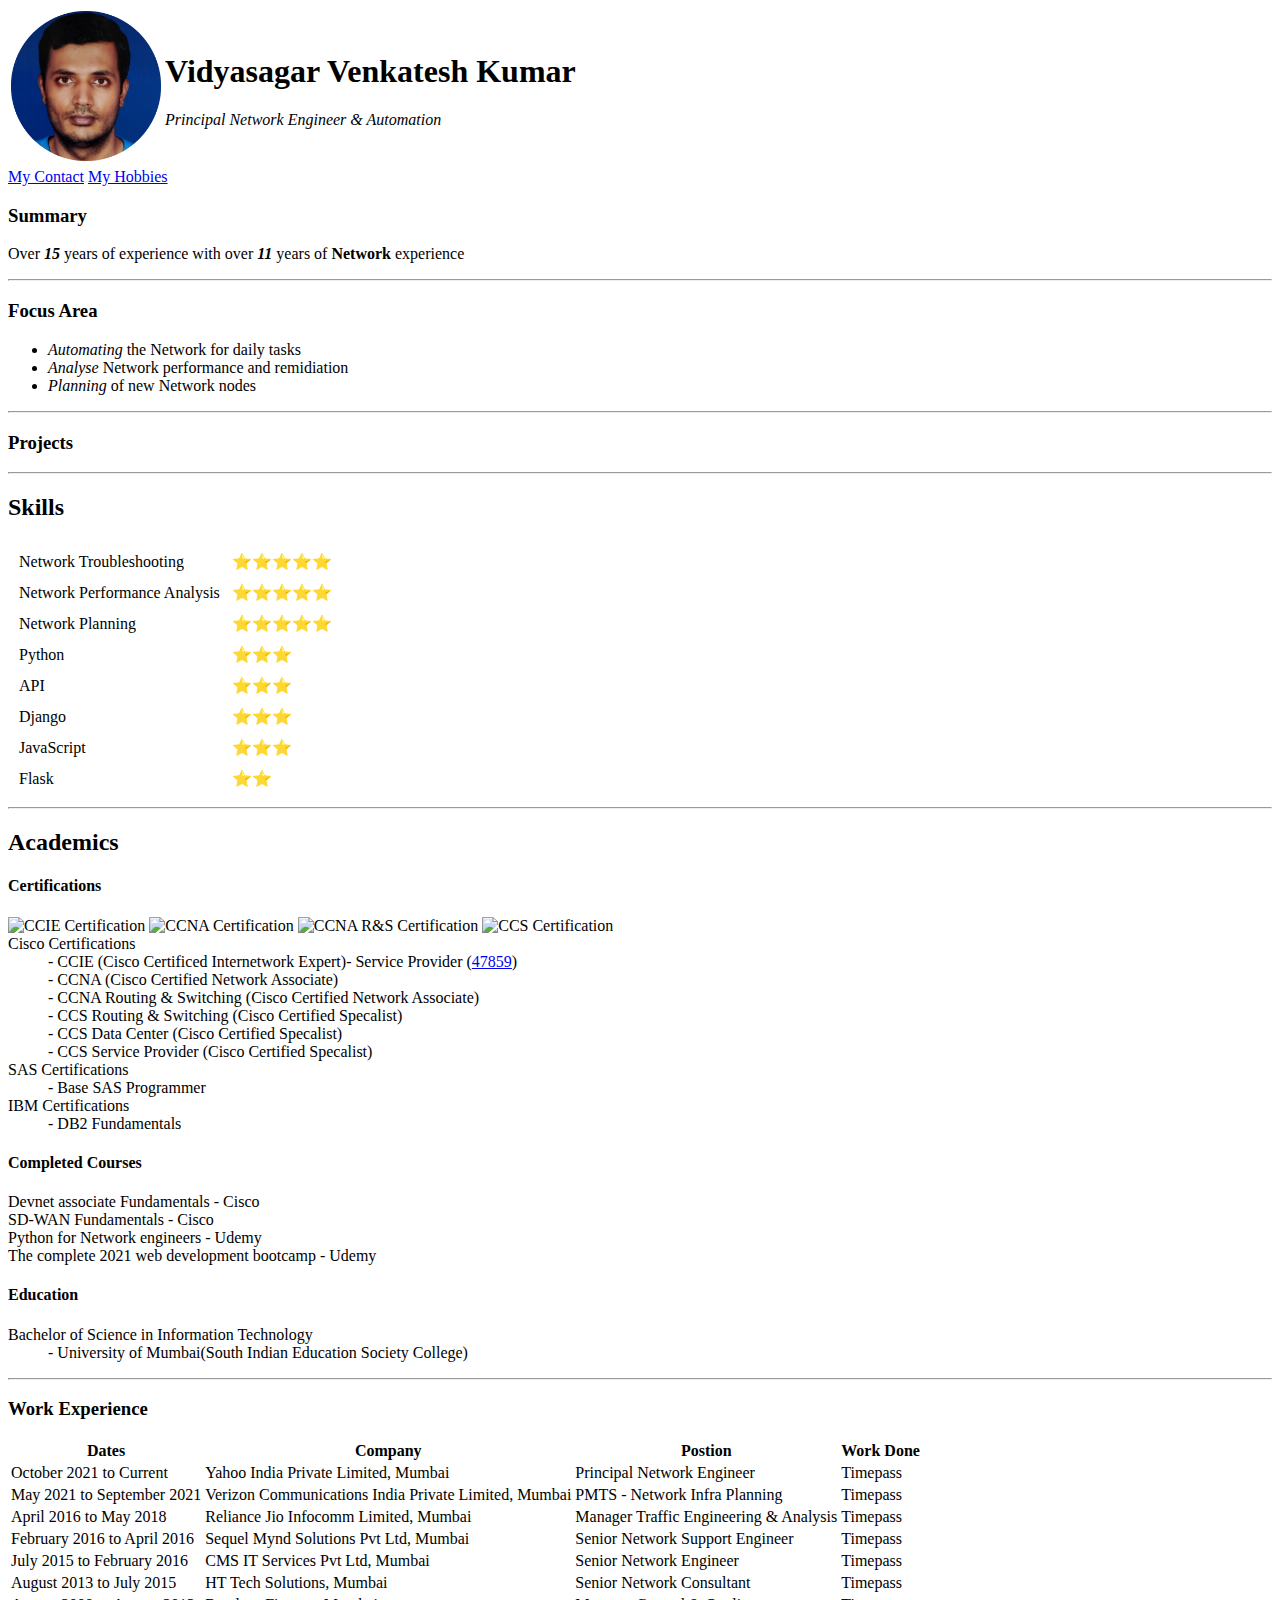
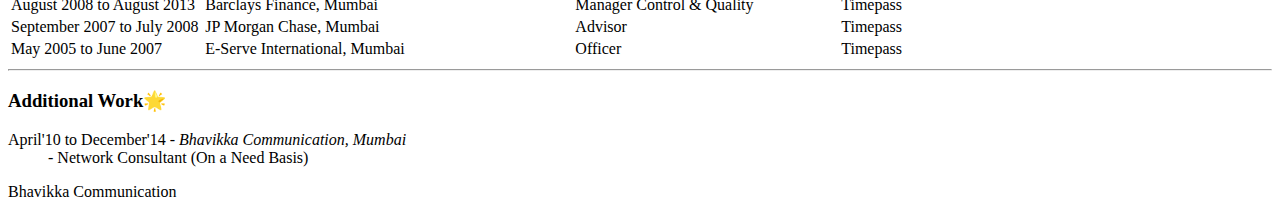
==== cv/index.html @ 96e159bf "u" ====
<!DOCTYPE html>
<html lang="en" dir="ltr">

<head>
  <meta charset="utf-8">
  <title>Programmers Bio Data</title>
</head>

<body>
  <table>
    <tbody>
      <tr>
        <td>
          <img src="/cv/images/Vidyasagar%20Kumar-modified.png" alt="Vidyasagar's Profile Picture" width=150 height=150>
        </td>
        <td>
          <h1>Vidyasagar Venkatesh Kumar</h1>
          <p><em>
              Principal Network Engineer & Automation
            </em>
          </p>
        </td>
      </tr>
    </tbody>
  </table>

  <!-- target blank is used as this will enable opening the
  hyperlink page in a new tab rather than opening on the same page -->
  <a href="contact.html" target="_blank">My Contact</a>
  <a href="hobbies.html" target="_blank"> My Hobbies</a>
  <h3>Summary</h3>
  <p>
    Over <em><strong>15</strong></em> years of experience with over <em>
      <strong>11</strong>
    </em> years of <strong>Network</strong> experience
  </p>
  <hr>
  <h3>Focus Area</h3>
  <ul>
    <li><em>Automating</em> the Network for daily tasks</li>
    <li><em>Analyse</em> Network performance and remidiation</li>
    <li><em>Planning</em> of new Network nodes</li>
  </ul>
  <hr>
  <h3>Projects</h3>
  <hr>
  <h2>Skills</h2>
  <table cellspacing=10>
    <tbody>
      <tr>
        <td>Network Troubleshooting</td>
        <td>⭐️⭐️⭐️⭐️⭐️</td>
      </tr>
      <tr>
        <td>Network Performance Analysis</td>
        <td>⭐️⭐️⭐️⭐️⭐️</td>
      </tr>
      <tr>
        <td>Network Planning</td>
        <td>⭐️⭐️⭐️⭐️⭐️</td>
      </tr>
      <tr>
        <td>Python</td>
        <td>⭐️⭐️⭐️</td>
      </tr>
      <tr>
        <td>API</td>
        <td>⭐️⭐️⭐️</td>
      </tr>
      <tr>
        <td>Django</td>
        <td>⭐️⭐️⭐️</td>
      </tr>
      <tr>
        <td>JavaScript</td>
        <td>⭐️⭐️⭐️</td>
      </tr>
      <tr>
        <td>Flask</td>
        <td>⭐️⭐️</td>
      </tr>
    </tbody>
  </table>

  <hr>
  <!--
  Academics details start here
    -->
  <h2>Academics</h2>
  <h4>Certifications</h4>
  <!--
  Insert all the images as needed for all the certifications that is done along with the description
  dt is used here is becuase of description tag (name) will give details one after another without having spaces of bulleted list
    -->
  <dl>
    <img src="https://github.com/vksagar82/FullWebsiteBuild/blob/master/cv/images/ccie_servprov_med.gif" alt="CCIE Certification" width=100 height=100>
    <img src="https://github.com/vksagar82/FullWebsiteBuild/blob/master/cv/images/ccna_med.gif" alt="CCNA Certification" width=100 height=100>
    <img src="https://github.com/vksagar82/FullWebsiteBuild/blob/master/cv/images/ccna_routerswitching_med.gif" alt="CCNA R&S Certification" width=100 height=100>
    <img src="https://github.com/vksagar82/FullWebsiteBuild/blob/master/cv/images/specialist_med.gif" alt="CCS Certification" width=100 height=100>
    <dt>Cisco Certifications</dt>
    <dd>- CCIE (Cisco Certificed Internetwork Expert)- Service Provider (<a href="https://ccie.cloudapps.cisco.com/CCIE/Schedule_Lab/CCIEOnline/jsp/VerifyCCIE_Form.jsp">47859</a>)</dd>
    <dd>- CCNA (Cisco Certified Network Associate)</dd>
    <dd>- CCNA Routing & Switching (Cisco Certified Network Associate)</dd>
    <dd>- CCS Routing & Switching (Cisco Certified Specalist)</dd>
    <dd>- CCS Data Center (Cisco Certified Specalist)</dd>
    <dd>- CCS Service Provider (Cisco Certified Specalist)</dd>
    <dt>SAS Certifications</dt>
    <dd>- Base SAS Programmer</dd>
    <dt>IBM Certifications</dt>
    <dd>- DB2 Fundamentals</dd>
  </dl>
  <h4>Completed Courses</h4>
  <dl>
    <dt>Devnet associate Fundamentals - Cisco</dt>
    <dt>SD-WAN Fundamentals - Cisco</dt>
    <dt>Python for Network engineers - Udemy</dt>
    <dt>The complete 2021 web development bootcamp - Udemy</dt>
  </dl>
  <h4>Education</h4>
  <dl>
    <dt>Bachelor of Science in Information Technology</dt>
    <dd>- University of Mumbai(South Indian Education Society College)</dd>
  </dl>
  <hr>
  <h3>Work Experience</h3>
  <table>
    <!-- thead is used for table headers -->
    <thead>
      <tr>
        <th>Dates</th>
        <th>Company</th>
        <th>Postion</th>
        <th>Work Done</th>
      </tr>
    </thead>
    <tbody>
      <!-- tr means table row -->
      <tr>
        <!-- td means table data -->
        <td>October 2021 to Current</td>
        <td>Yahoo India Private Limited, Mumbai</td>
        <td>Principal Network Engineer</td>
        <td>Timepass</td>
      </tr>
      <tr>
        <td>May 2021 to September 2021</td>
        <td>Verizon Communications India Private Limited, Mumbai</td>
        <td>PMTS - Network Infra Planning</td>
        <td>Timepass</td>
      </tr>
      <tr>
        <td>April 2016 to May 2018</td>
        <td>Reliance Jio Infocomm Limited, Mumbai</td>
        <td>Manager Traffic Engineering & Analysis</td>
        <td>Timepass</td>
      </tr>
      <tr>
        <td>February 2016 to April 2016</td>
        <td>Sequel Mynd Solutions Pvt Ltd, Mumbai</td>
        <td>Senior Network Support Engineer</td>
        <td>Timepass</td>
      </tr>
      <tr>
        <td>July 2015 to February 2016</td>
        <td>CMS IT Services Pvt Ltd, Mumbai</td>
        <td>Senior Network Engineer</td>
        <td>Timepass</td>
      </tr>
      <tr>
        <td>August 2013 to July 2015</td>
        <td>HT Tech Solutions, Mumbai</td>
        <td>Senior Network Consultant</td>
        <td>Timepass</td>
      </tr>
      <tr>
        <td>August 2008 to August 2013</td>
        <td>Barclays Finance, Mumbai</td>
        <td>Manager Control & Quality</td>
        <td>Timepass</td>
      </tr>
      <tr>
        <td>September 2007 to July 2008</td>
        <td>JP Morgan Chase, Mumbai</td>
        <td>Advisor</td>
        <td>Timepass</td>
      </tr>
      <tr>
        <td>May 2005 to June 2007</td>
        <td>E-Serve International, Mumbai</td>
        <td>Officer</td>
        <td>Timepass</td>
      </tr>
    </tbody>
  </table>
  <hr>
  <h3>Additional Work🌟</h3>
  <dl>
    <!--
    Bhavikka Communication - Work Profile
      -->
    <dt>April'10 to December'14 - <em>Bhavikka Communication, Mumbai</em></dt>
    <dd>- Network Consultant (On a Need Basis)</dd>
    <p>
      Bhavikka Communication
    </p>
  </dl>

</body>

</html>
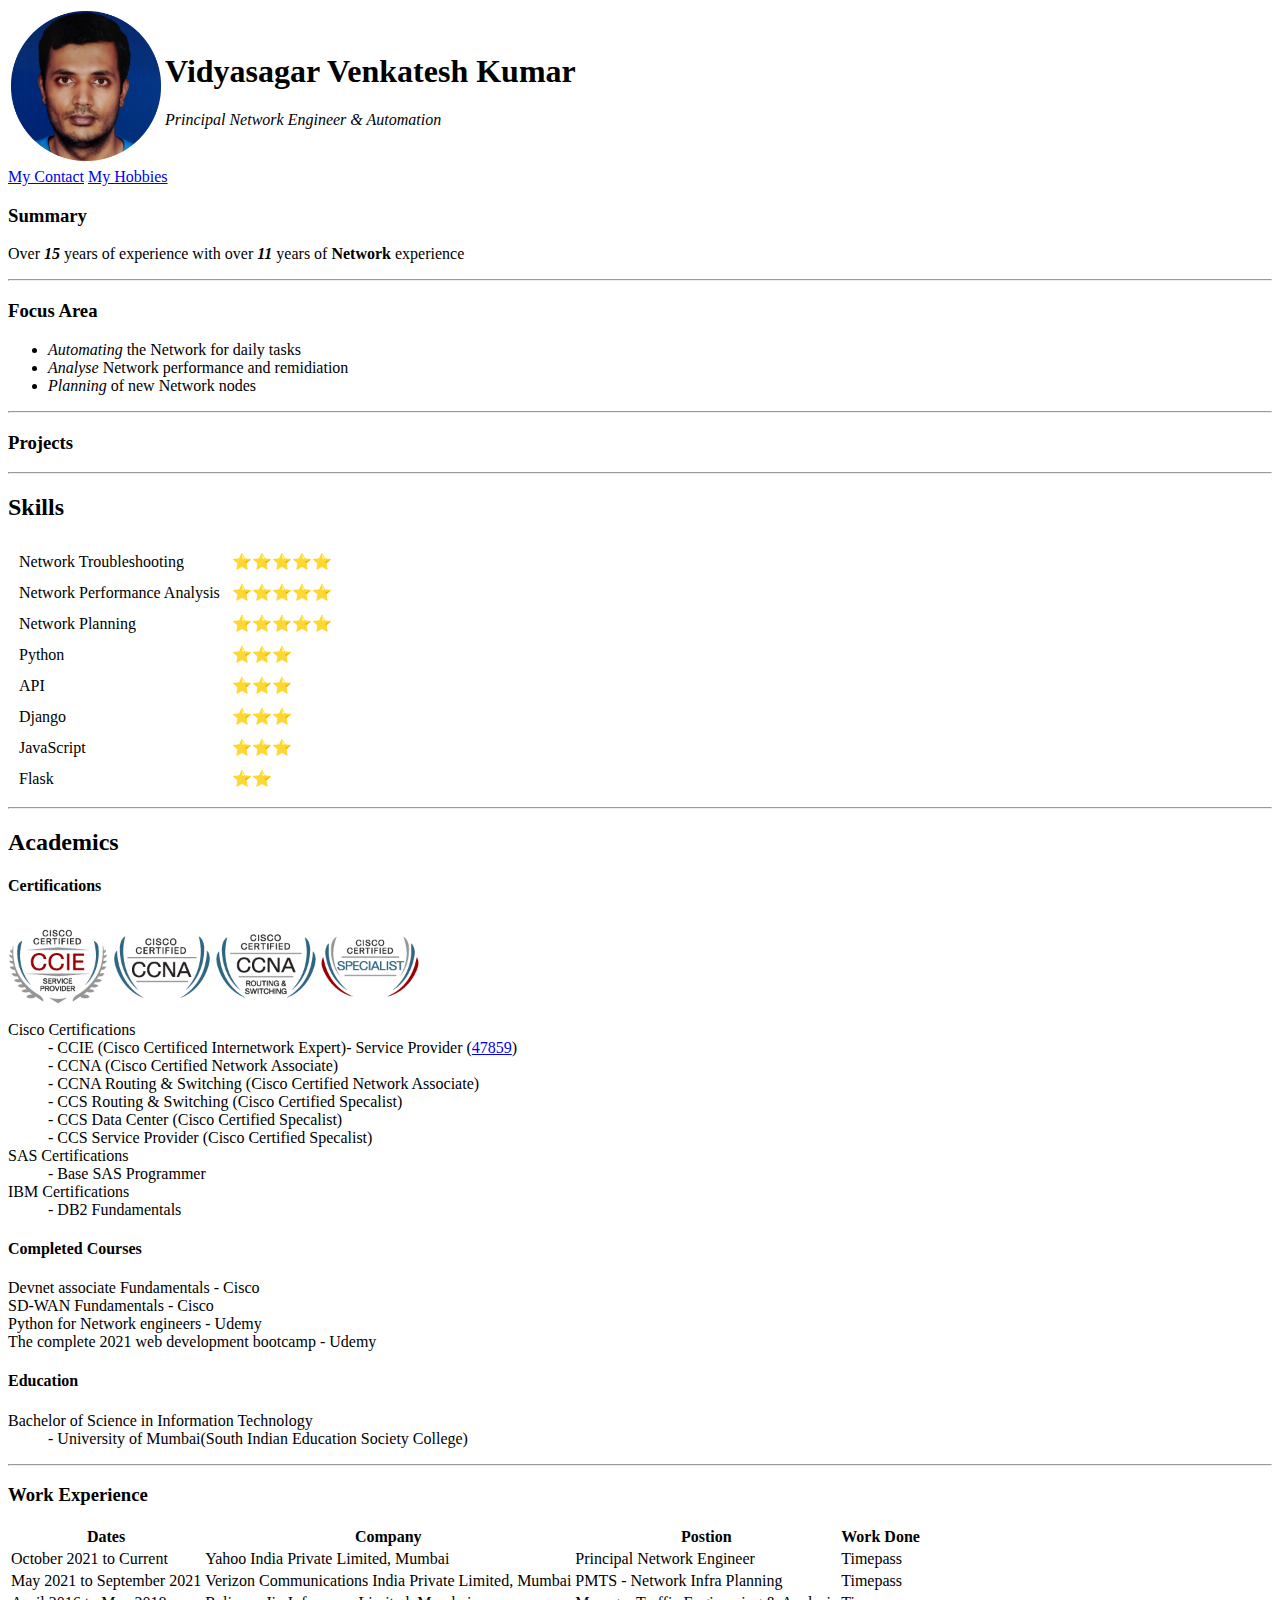
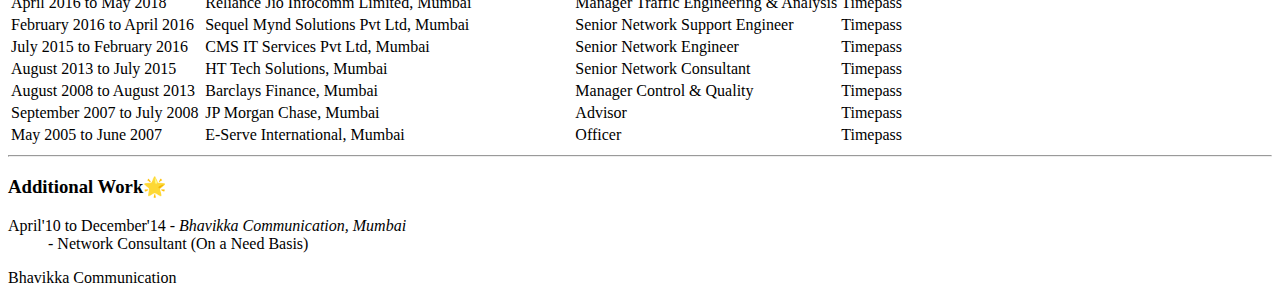
==== commit 8c0cf47c: "up" ====
--- a/cv/index.html
+++ b/cv/index.html
@@ -11,7 +11,7 @@
     <tbody>
       <tr>
         <td>
-          <img src="/cv/images/Vidyasagar%20Kumar-modified.png" alt="Vidyasagar's Profile Picture" width=150 height=150>
+          <img src="./static/images/Vidyasagar Kumar-modified.png" alt="Vidyasagar's Profile Picture" width=150 height=150>
         </td>
         <td>
           <h1>Vidyasagar Venkatesh Kumar</h1>
@@ -93,10 +93,10 @@
   dt is used here is becuase of description tag (name) will give details one after another without having spaces of bulleted list
     -->
   <dl>
-    <img src="https://github.com/vksagar82/FullWebsiteBuild/blob/master/cv/images/ccie_servprov_med.gif" alt="CCIE Certification" width=100 height=100>
-    <img src="https://github.com/vksagar82/FullWebsiteBuild/blob/master/cv/images/ccna_med.gif" alt="CCNA Certification" width=100 height=100>
-    <img src="https://github.com/vksagar82/FullWebsiteBuild/blob/master/cv/images/ccna_routerswitching_med.gif" alt="CCNA R&S Certification" width=100 height=100>
-    <img src="https://github.com/vksagar82/FullWebsiteBuild/blob/master/cv/images/specialist_med.gif" alt="CCS Certification" width=100 height=100>
+    <img src="./static/images/ccie_servprov_med.gif" alt="CCIE Certification" width=100 height=100>
+    <img src="./static/images/ccna_med.gif" alt="CCNA Certification" width=100 height=100>
+    <img src="./static/images/ccna_routerswitching_med.gif" alt="CCNA R&S Certification" width=100 height=100>
+    <img src="./static/images/specialist_med.gif" alt="CCS Certification" width=100 height=100>
     <dt>Cisco Certifications</dt>
     <dd>- CCIE (Cisco Certificed Internetwork Expert)- Service Provider (<a href="https://ccie.cloudapps.cisco.com/CCIE/Schedule_Lab/CCIEOnline/jsp/VerifyCCIE_Form.jsp">47859</a>)</dd>
     <dd>- CCNA (Cisco Certified Network Associate)</dd>
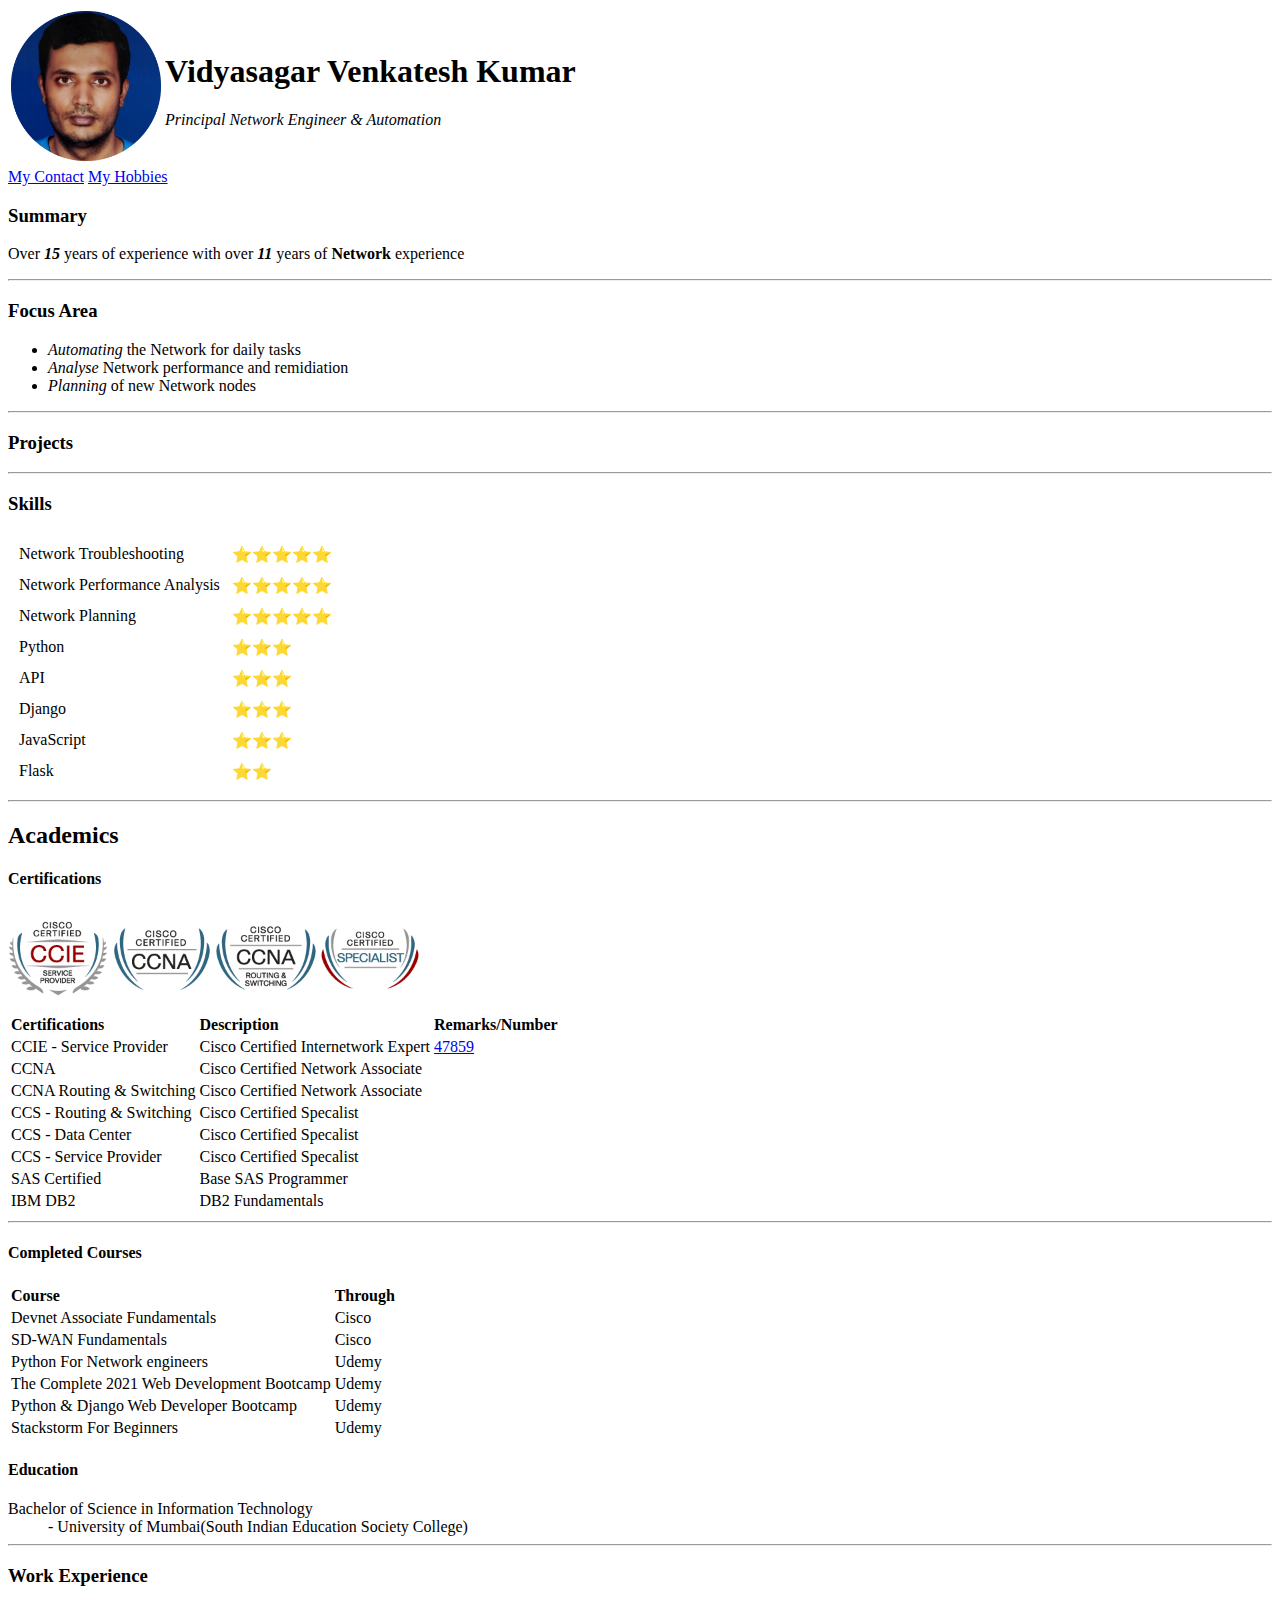
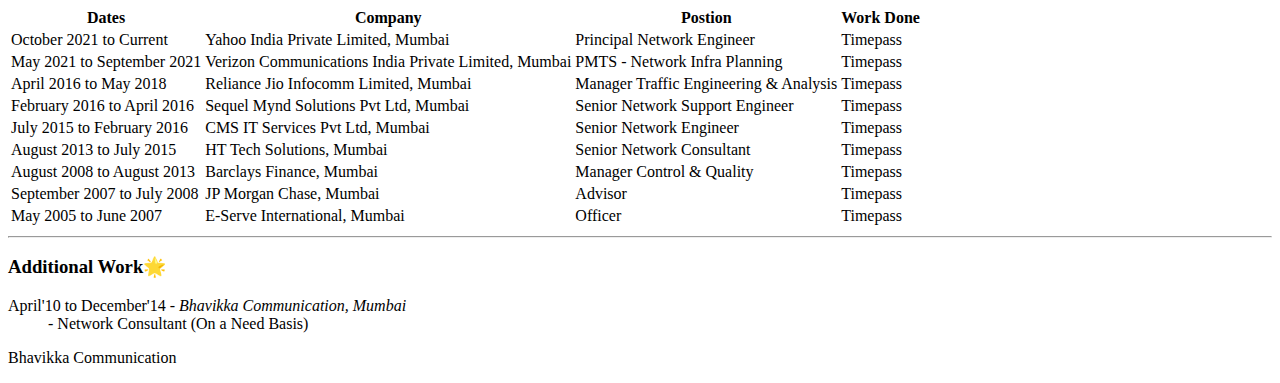
==== commit 62357713: "up" ====
--- a/cv/index.html
+++ b/cv/index.html
@@ -44,7 +44,7 @@
   <hr>
   <h3>Projects</h3>
   <hr>
-  <h2>Skills</h2>
+  <h3>Skills</h3>
   <table cellspacing=10>
     <tbody>
       <tr>
@@ -97,25 +97,84 @@
     <img src="./static/images/ccna_med.gif" alt="CCNA Certification" width=100 height=100>
     <img src="./static/images/ccna_routerswitching_med.gif" alt="CCNA R&S Certification" width=100 height=100>
     <img src="./static/images/specialist_med.gif" alt="CCS Certification" width=100 height=100>
-    <dt>Cisco Certifications</dt>
-    <dd>- CCIE (Cisco Certificed Internetwork Expert)- Service Provider (<a href="https://ccie.cloudapps.cisco.com/CCIE/Schedule_Lab/CCIEOnline/jsp/VerifyCCIE_Form.jsp">47859</a>)</dd>
-    <dd>- CCNA (Cisco Certified Network Associate)</dd>
-    <dd>- CCNA Routing & Switching (Cisco Certified Network Associate)</dd>
-    <dd>- CCS Routing & Switching (Cisco Certified Specalist)</dd>
-    <dd>- CCS Data Center (Cisco Certified Specalist)</dd>
-    <dd>- CCS Service Provider (Cisco Certified Specalist)</dd>
-    <dt>SAS Certifications</dt>
-    <dd>- Base SAS Programmer</dd>
-    <dt>IBM Certifications</dt>
-    <dd>- DB2 Fundamentals</dd>
-  </dl>
+    <table>
+      <!-- all beautification can be done later on with css -->
+      <thead align="left">
+        <th>Certifications</th>
+        <th>Description</th>
+        <th>Remarks/Number</th>
+      </thead>
+      <tbody>
+        <tr>
+          <td>CCIE - Service Provider</td>
+          <td>Cisco Certified Internetwork Expert</td>
+          <td><a href="https://ccie.cloudapps.cisco.com/CCIE/Schedule_Lab/CCIEOnline/jsp/VerifyCCIE_Form.jsp">47859</a></td>
+        </tr>
+        <tr>
+          <td>CCNA</td>
+          <td>Cisco Certified Network Associate</td>
+        </tr>
+        <tr>
+          <td>CCNA Routing & Switching</td>
+          <td>Cisco Certified Network Associate</td>
+        </tr>
+        <tr>
+          <td>CCS - Routing & Switching</td>
+          <td>Cisco Certified Specalist</td>
+        </tr>
+        <tr>
+          <td>CCS - Data Center</td>
+          <td>Cisco Certified Specalist</td>
+        </tr>
+        <tr>
+          <td>CCS - Service Provider</td>
+          <td>Cisco Certified Specalist</td>
+        </tr>
+        <tr>
+          <td>SAS Certified</td>
+          <td>Base SAS Programmer</td>
+        </tr>
+        <tr>
+          <td>IBM DB2</td>
+          <td>DB2 Fundamentals</td>
+        </tr>
+      </tbody>
+    </table>
+<hr>
   <h4>Completed Courses</h4>
-  <dl>
-    <dt>Devnet associate Fundamentals - Cisco</dt>
-    <dt>SD-WAN Fundamentals - Cisco</dt>
-    <dt>Python for Network engineers - Udemy</dt>
-    <dt>The complete 2021 web development bootcamp - Udemy</dt>
-  </dl>
+  <table>
+    <thead align="left">
+      <th>Course</th>
+      <th>Through</th>
+    </thead>
+    <tbody>
+      <tr>
+        <td>Devnet Associate Fundamentals</td>
+        <td>Cisco</td>
+      </tr>
+      <tr>
+        <td>SD-WAN Fundamentals</td>
+        <td>Cisco</td>
+      </tr>
+      <tr>
+        <td>Python For Network engineers</td>
+        <td>Udemy</td>
+      </tr>
+      <tr>
+        <td>The Complete 2021 Web Development Bootcamp</td>
+        <td>Udemy</td>
+      </tr>
+      <tr>
+        <td>Python & Django Web Developer Bootcamp</td>
+        <td>Udemy</td>
+      </tr>
+      <tr>
+        <td>Stackstorm For Beginners</td>
+        <td>Udemy</td>
+      </tr>
+    </tbody>
+  </table>
+
   <h4>Education</h4>
   <dl>
     <dt>Bachelor of Science in Information Technology</dt>
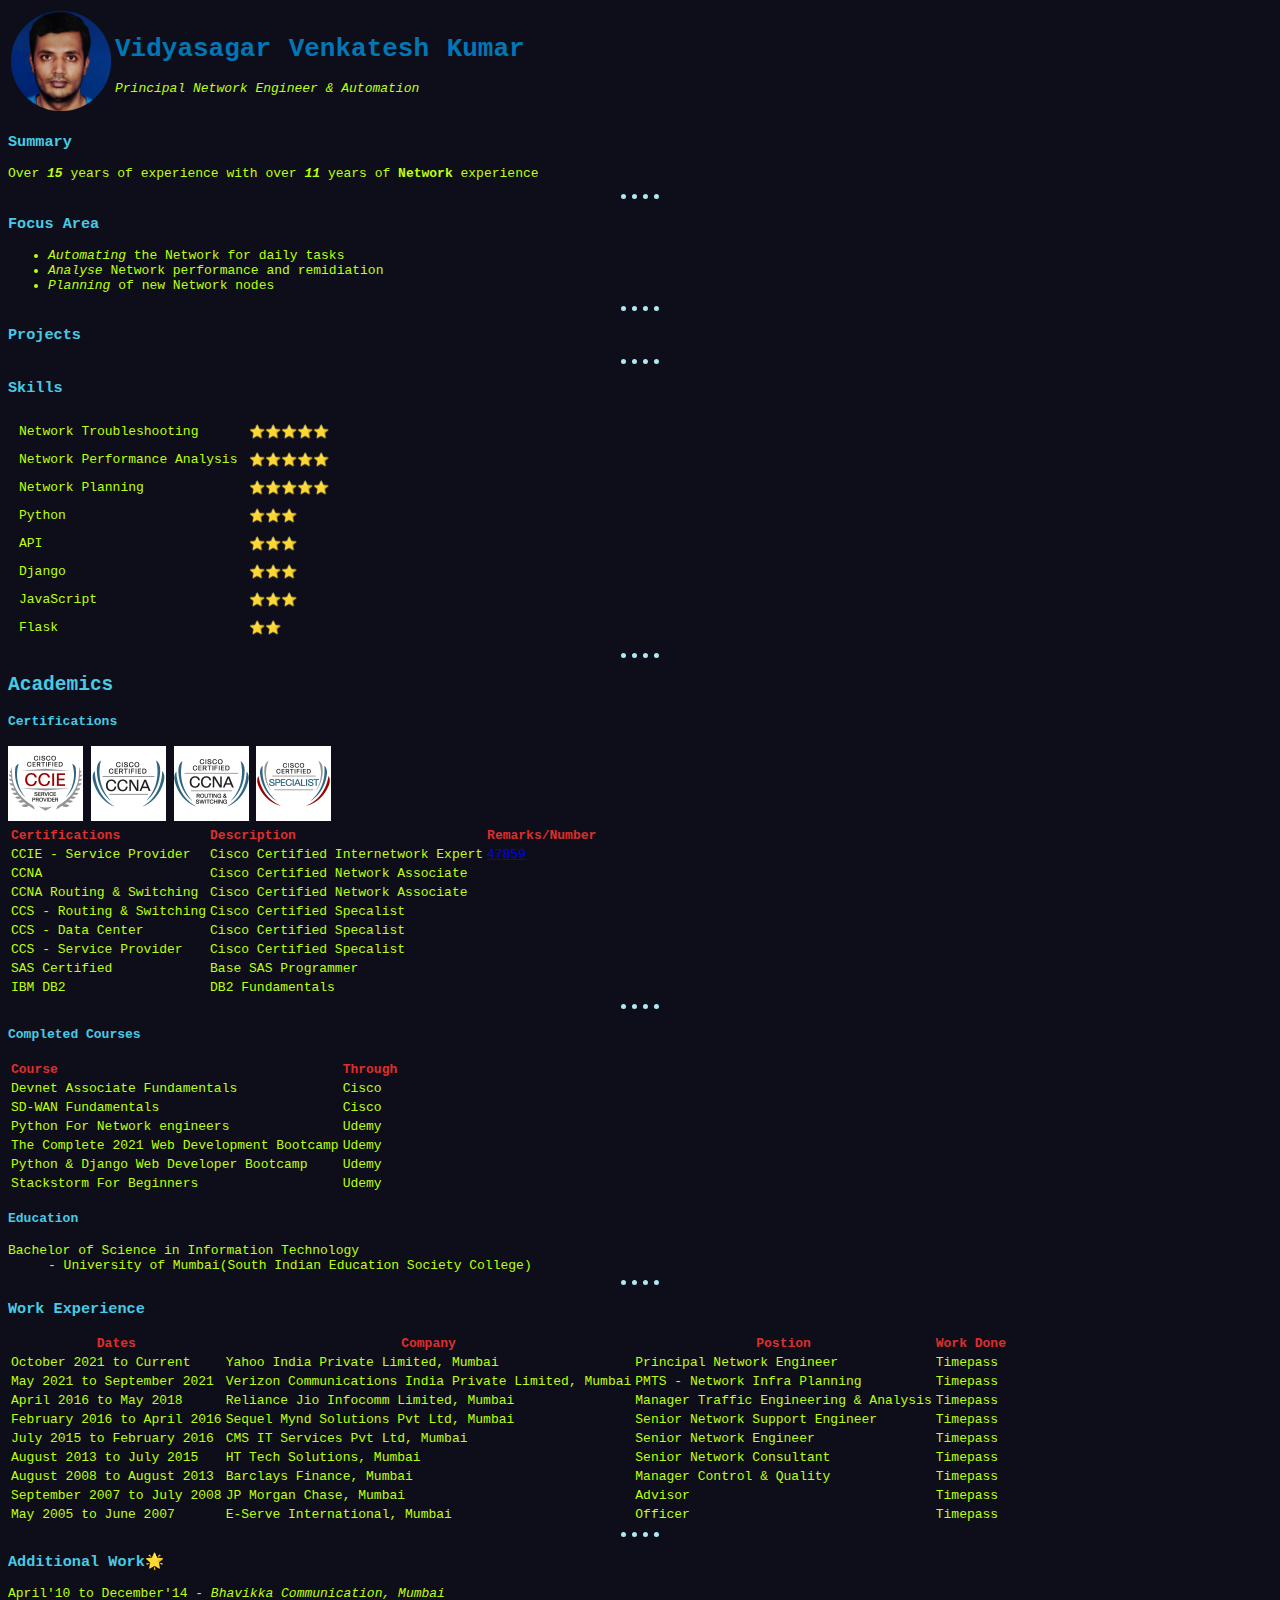
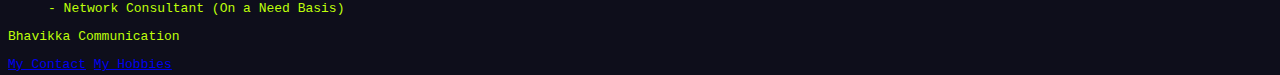
==== commit 437c174a: "update with css" ====
--- a/cv/index.html
+++ b/cv/index.html
@@ -4,6 +4,7 @@
 <head>
   <meta charset="utf-8">
   <title>Programmers Bio Data</title>
+  <link rel="stylesheet" href="./css/styles.css">
 </head>
 
 <body>
@@ -11,7 +12,7 @@
     <tbody>
       <tr>
         <td>
-          <img src="./static/images/Vidyasagar Kumar-modified.png" alt="Vidyasagar's Profile Picture" width=150 height=150>
+          <img class="myphoto" src="./static/images/Vidyasagar Kumar-modified.png" alt="Vidyasagar's Profile Picture">
         </td>
         <td>
           <h1>Vidyasagar Venkatesh Kumar</h1>
@@ -24,10 +25,6 @@
     </tbody>
   </table>
 
-  <!-- target blank is used as this will enable opening the
-  hyperlink page in a new tab rather than opening on the same page -->
-  <a href="contact.html" target="_blank">My Contact</a>
-  <a href="hobbies.html" target="_blank"> My Hobbies</a>
   <h3>Summary</h3>
   <p>
     Over <em><strong>15</strong></em> years of experience with over <em>
@@ -93,10 +90,10 @@
   dt is used here is becuase of description tag (name) will give details one after another without having spaces of bulleted list
     -->
   <dl>
-    <img src="./static/images/ccie_servprov_med.gif" alt="CCIE Certification" width=100 height=100>
-    <img src="./static/images/ccna_med.gif" alt="CCNA Certification" width=100 height=100>
-    <img src="./static/images/ccna_routerswitching_med.gif" alt="CCNA R&S Certification" width=100 height=100>
-    <img src="./static/images/specialist_med.gif" alt="CCS Certification" width=100 height=100>
+    <img class="cert" src="./static/images/ccie_servprov_med.gif" alt="CCIE Certification">
+    <img class="cert" src="./static/images/ccna_med.gif" alt="CCNA Certification">
+    <img class="cert" src="./static/images/ccna_routerswitching_med.gif" alt="CCNA R&S Certification">
+    <img class="cert" src="./static/images/specialist_med.gif" alt="CCS Certification">
     <table>
       <!-- all beautification can be done later on with css -->
       <thead align="left">
@@ -140,130 +137,133 @@
         </tr>
       </tbody>
     </table>
-<hr>
-  <h4>Completed Courses</h4>
-  <table>
-    <thead align="left">
-      <th>Course</th>
-      <th>Through</th>
-    </thead>
-    <tbody>
-      <tr>
-        <td>Devnet Associate Fundamentals</td>
-        <td>Cisco</td>
-      </tr>
-      <tr>
-        <td>SD-WAN Fundamentals</td>
-        <td>Cisco</td>
-      </tr>
-      <tr>
-        <td>Python For Network engineers</td>
-        <td>Udemy</td>
-      </tr>
-      <tr>
-        <td>The Complete 2021 Web Development Bootcamp</td>
-        <td>Udemy</td>
-      </tr>
-      <tr>
-        <td>Python & Django Web Developer Bootcamp</td>
-        <td>Udemy</td>
-      </tr>
-      <tr>
-        <td>Stackstorm For Beginners</td>
-        <td>Udemy</td>
-      </tr>
-    </tbody>
-  </table>
-
-  <h4>Education</h4>
-  <dl>
-    <dt>Bachelor of Science in Information Technology</dt>
-    <dd>- University of Mumbai(South Indian Education Society College)</dd>
-  </dl>
-  <hr>
-  <h3>Work Experience</h3>
-  <table>
-    <!-- thead is used for table headers -->
-    <thead>
-      <tr>
-        <th>Dates</th>
-        <th>Company</th>
-        <th>Postion</th>
-        <th>Work Done</th>
-      </tr>
-    </thead>
-    <tbody>
-      <!-- tr means table row -->
-      <tr>
-        <!-- td means table data -->
-        <td>October 2021 to Current</td>
-        <td>Yahoo India Private Limited, Mumbai</td>
-        <td>Principal Network Engineer</td>
-        <td>Timepass</td>
-      </tr>
-      <tr>
-        <td>May 2021 to September 2021</td>
-        <td>Verizon Communications India Private Limited, Mumbai</td>
-        <td>PMTS - Network Infra Planning</td>
-        <td>Timepass</td>
-      </tr>
-      <tr>
-        <td>April 2016 to May 2018</td>
-        <td>Reliance Jio Infocomm Limited, Mumbai</td>
-        <td>Manager Traffic Engineering & Analysis</td>
-        <td>Timepass</td>
-      </tr>
-      <tr>
-        <td>February 2016 to April 2016</td>
-        <td>Sequel Mynd Solutions Pvt Ltd, Mumbai</td>
-        <td>Senior Network Support Engineer</td>
-        <td>Timepass</td>
-      </tr>
-      <tr>
-        <td>July 2015 to February 2016</td>
-        <td>CMS IT Services Pvt Ltd, Mumbai</td>
-        <td>Senior Network Engineer</td>
-        <td>Timepass</td>
-      </tr>
-      <tr>
-        <td>August 2013 to July 2015</td>
-        <td>HT Tech Solutions, Mumbai</td>
-        <td>Senior Network Consultant</td>
-        <td>Timepass</td>
-      </tr>
-      <tr>
-        <td>August 2008 to August 2013</td>
-        <td>Barclays Finance, Mumbai</td>
-        <td>Manager Control & Quality</td>
-        <td>Timepass</td>
-      </tr>
-      <tr>
-        <td>September 2007 to July 2008</td>
-        <td>JP Morgan Chase, Mumbai</td>
-        <td>Advisor</td>
-        <td>Timepass</td>
-      </tr>
-      <tr>
-        <td>May 2005 to June 2007</td>
-        <td>E-Serve International, Mumbai</td>
-        <td>Officer</td>
-        <td>Timepass</td>
-      </tr>
-    </tbody>
-  </table>
-  <hr>
-  <h3>Additional Work🌟</h3>
-  <dl>
-    <!--
+    <hr>
+    <h4>Completed Courses</h4>
+    <table>
+      <thead align="left">
+        <th>Course</th>
+        <th>Through</th>
+      </thead>
+      <tbody>
+        <tr>
+          <td>Devnet Associate Fundamentals</td>
+          <td>Cisco</td>
+        </tr>
+        <tr>
+          <td>SD-WAN Fundamentals</td>
+          <td>Cisco</td>
+        </tr>
+        <tr>
+          <td>Python For Network engineers</td>
+          <td>Udemy</td>
+        </tr>
+        <tr>
+          <td>The Complete 2021 Web Development Bootcamp</td>
+          <td>Udemy</td>
+        </tr>
+        <tr>
+          <td>Python & Django Web Developer Bootcamp</td>
+          <td>Udemy</td>
+        </tr>
+        <tr>
+          <td>Stackstorm For Beginners</td>
+          <td>Udemy</td>
+        </tr>
+      </tbody>
+    </table>
+
+    <h4>Education</h4>
+    <dl>
+      <dt>Bachelor of Science in Information Technology</dt>
+      <dd>- University of Mumbai(South Indian Education Society College)</dd>
+    </dl>
+    <hr>
+    <h3>Work Experience</h3>
+    <table>
+      <!-- thead is used for table headers -->
+      <thead>
+        <tr>
+          <th>Dates</th>
+          <th>Company</th>
+          <th>Postion</th>
+          <th>Work Done</th>
+        </tr>
+      </thead>
+      <tbody>
+        <!-- tr means table row -->
+        <tr>
+          <!-- td means table data -->
+          <td>October 2021 to Current</td>
+          <td>Yahoo India Private Limited, Mumbai</td>
+          <td>Principal Network Engineer</td>
+          <td>Timepass</td>
+        </tr>
+        <tr>
+          <td>May 2021 to September 2021</td>
+          <td>Verizon Communications India Private Limited, Mumbai</td>
+          <td>PMTS - Network Infra Planning</td>
+          <td>Timepass</td>
+        </tr>
+        <tr>
+          <td>April 2016 to May 2018</td>
+          <td>Reliance Jio Infocomm Limited, Mumbai</td>
+          <td>Manager Traffic Engineering & Analysis</td>
+          <td>Timepass</td>
+        </tr>
+        <tr>
+          <td>February 2016 to April 2016</td>
+          <td>Sequel Mynd Solutions Pvt Ltd, Mumbai</td>
+          <td>Senior Network Support Engineer</td>
+          <td>Timepass</td>
+        </tr>
+        <tr>
+          <td>July 2015 to February 2016</td>
+          <td>CMS IT Services Pvt Ltd, Mumbai</td>
+          <td>Senior Network Engineer</td>
+          <td>Timepass</td>
+        </tr>
+        <tr>
+          <td>August 2013 to July 2015</td>
+          <td>HT Tech Solutions, Mumbai</td>
+          <td>Senior Network Consultant</td>
+          <td>Timepass</td>
+        </tr>
+        <tr>
+          <td>August 2008 to August 2013</td>
+          <td>Barclays Finance, Mumbai</td>
+          <td>Manager Control & Quality</td>
+          <td>Timepass</td>
+        </tr>
+        <tr>
+          <td>September 2007 to July 2008</td>
+          <td>JP Morgan Chase, Mumbai</td>
+          <td>Advisor</td>
+          <td>Timepass</td>
+        </tr>
+        <tr>
+          <td>May 2005 to June 2007</td>
+          <td>E-Serve International, Mumbai</td>
+          <td>Officer</td>
+          <td>Timepass</td>
+        </tr>
+      </tbody>
+    </table>
+    <hr>
+    <h3>Additional Work🌟</h3>
+    <dl>
+      <!--
     Bhavikka Communication - Work Profile
       -->
-    <dt>April'10 to December'14 - <em>Bhavikka Communication, Mumbai</em></dt>
-    <dd>- Network Consultant (On a Need Basis)</dd>
-    <p>
-      Bhavikka Communication
-    </p>
-  </dl>
-
+      <dt>April'10 to December'14 - <em>Bhavikka Communication, Mumbai</em></dt>
+      <dd>- Network Consultant (On a Need Basis)</dd>
+      <p>
+        Bhavikka Communication
+      </p>
+    </dl>
+    <!-- target blank is used as this will enable opening the
+    hyperlink page in a new tab rather than opening on the same page -->
+    <a href="contact.html" target="_blank">My Contact</a>
+    <a href="hobbies.html" target="_blank"> My Hobbies</a>
 </body>
 
-</html>
+</html>--- a/cv/css/styles.css
+++ b/cv/css/styles.css
@@ -0,0 +1,47 @@
+body{
+  background-color: #0e0e1b  ;
+  color: #beff0a;
+  font-family: monospace;
+}
+hr{
+  border-style: none;
+  border-top-style: dotted;
+  width: 3%;
+  border-width:5px;
+  border-color:#ADE8F4;
+}
+img:hover{
+  background-color: #48CAE4;
+}
+h1{
+  /* to be used only in header of a page */
+  color: #0077B6;
+  text-transform: capitalize;
+  word-spacing: 2px;
+  white-space: nowrap;
+}
+h3{
+  color:#48CAE4;
+}
+h2{
+  color: #48CAE4;
+}
+h4{
+  color: #48CAE4;
+}
+p{
+  color: #beff0a;
+}
+th{
+  color: #de2e2b;
+}
+a:hover{
+  color: #de2e2b;
+}
+/* *************************CLASS SELECTOR********************** */
+.myphoto{
+  height: 100px;
+}
+.cert{
+  height: 75px;
+}
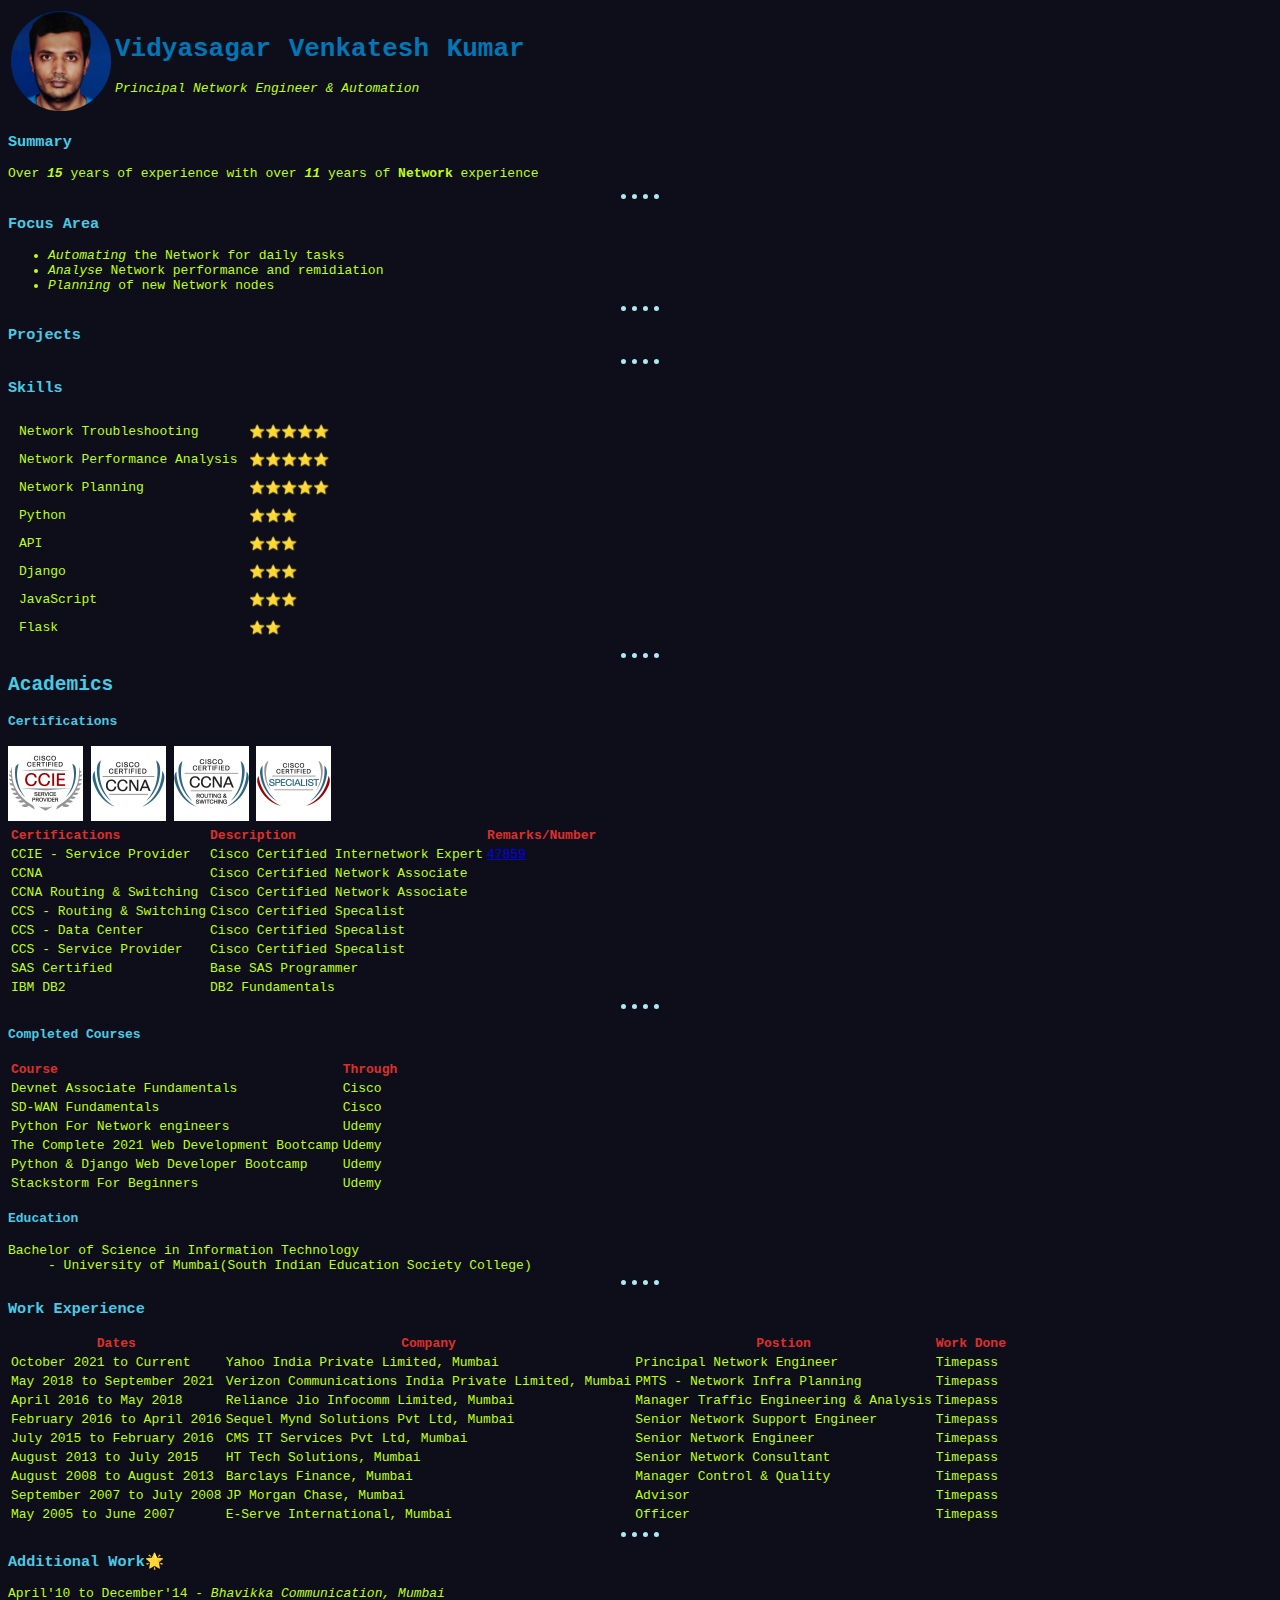
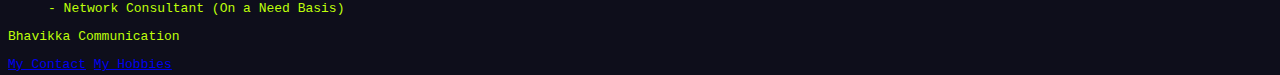
==== commit f9f1349d: "upd" ====
--- a/cv/index.html
+++ b/cv/index.html
@@ -199,7 +199,7 @@
           <td>Timepass</td>
         </tr>
         <tr>
-          <td>May 2021 to September 2021</td>
+          <td>May 2018 to September 2021</td>
           <td>Verizon Communications India Private Limited, Mumbai</td>
           <td>PMTS - Network Infra Planning</td>
           <td>Timepass</td>
@@ -266,4 +266,4 @@
     <a href="hobbies.html" target="_blank"> My Hobbies</a>
 </body>
 
-</html>+</html>
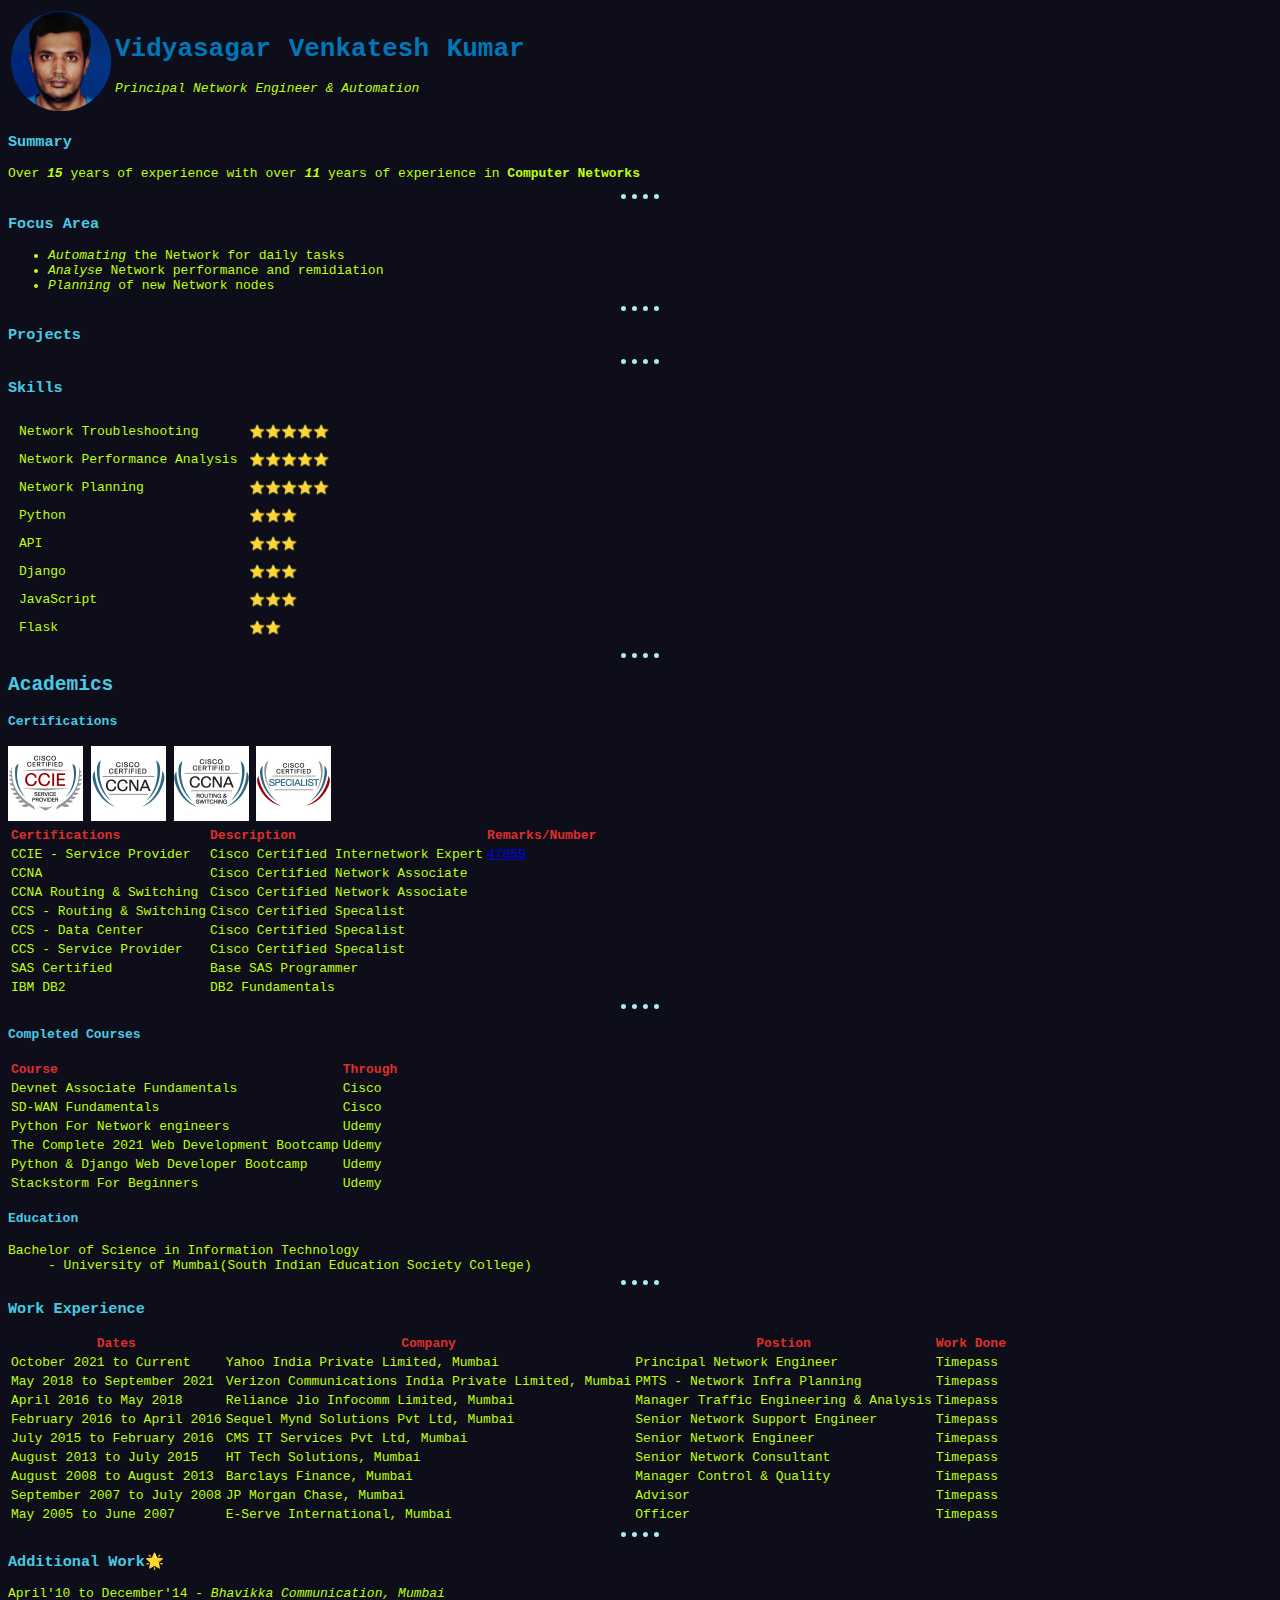
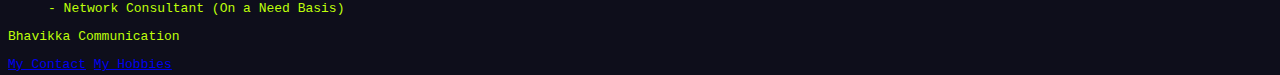
==== commit f0353131: "up" ====
--- a/cv/index.html
+++ b/cv/index.html
@@ -29,7 +29,7 @@
   <p>
     Over <em><strong>15</strong></em> years of experience with over <em>
       <strong>11</strong>
-    </em> years of <strong>Network</strong> experience
+    </em> years of experience in <strong>Computer Networks</strong>
   </p>
   <hr>
   <h3>Focus Area</h3>
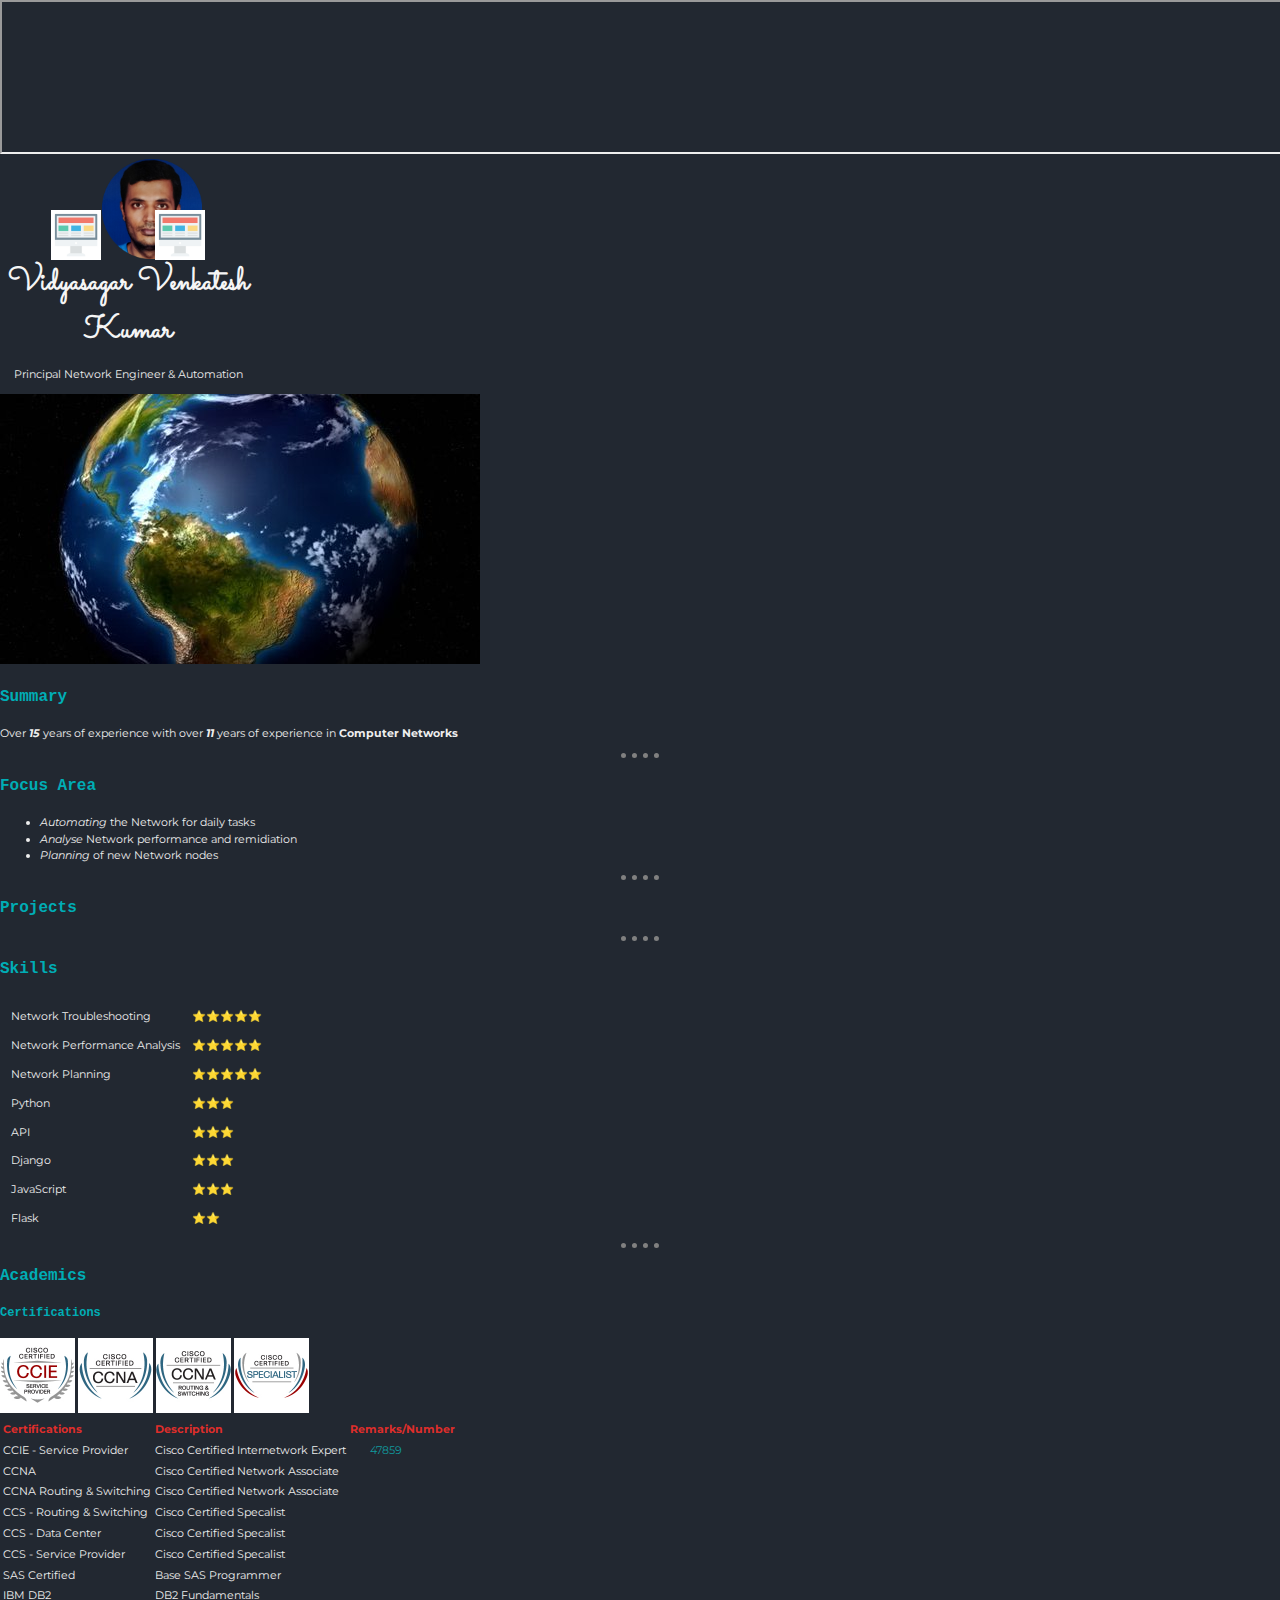
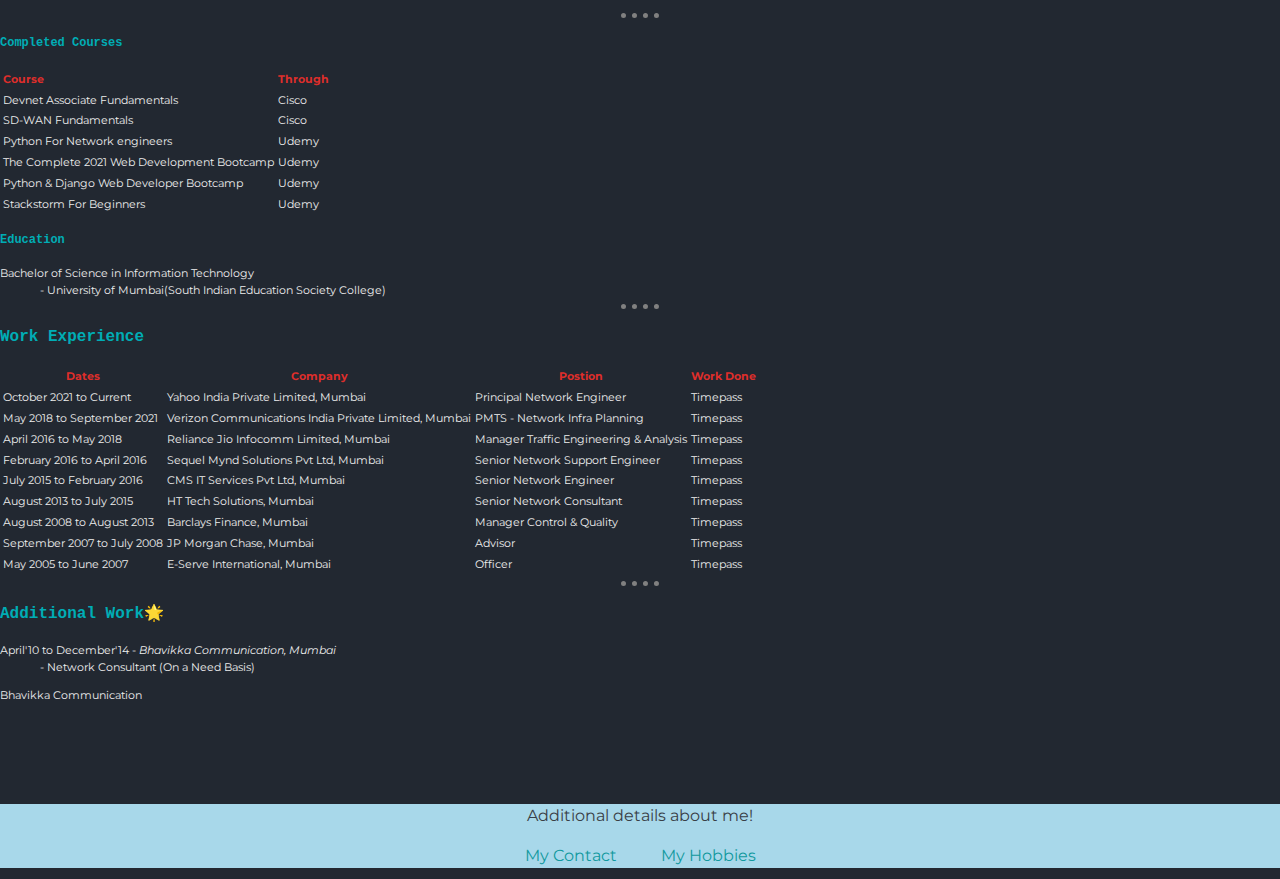
==== commit 63827815: "upd" ====
--- a/cv/index.html
+++ b/cv/index.html
@@ -3,12 +3,18 @@
 
 <head>
   <meta charset="utf-8">
-  <title>Programmers Bio Data</title>
+  <title>Vidyasagar's Bio Data</title>
   <link rel="stylesheet" href="./css/styles.css">
+  <!-- favicon is the icon that shows up in the explorer tab -->
+  <link rel="icon" href="./static/favicon.ico">
+  <link rel="preconnect" href="https://fonts.googleapis.com">
+<link rel="preconnect" href="https://fonts.gstatic.com" crossorigin>
+<link href="https://fonts.googleapis.com/css2?family=Montserrat:wght@300&family=Sacramento&family=Ubuntu+Mono&display=swap" rel="stylesheet">
 </head>
 
 <body>
-  <table>
+
+  <!-- <table>
     <tbody>
       <tr>
         <td>
@@ -16,14 +22,30 @@
         </td>
         <td>
           <h1>Vidyasagar Venkatesh Kumar</h1>
-          <p><em>
-              Principal Network Engineer & Automation
-            </em>
-          </p>
+          <p>Principal Network Engineer & Automation</p>
         </td>
       </tr>
     </tbody>
-  </table>
+  </table> -->
+  <!-- <picture>
+    <source src="./static/images/webdesign.webp" type="image/webp">
+      <img src="./static/images/webdesign.png" alt="webdesign-img">
+
+  </picture> -->
+  <!-- div allows to divide website content -->
+  <iframe src="http://timelessname.com/sandbox/matrix.html" width="200%" height="10%">
+  </iframe>
+    <div class="cvHeading">
+      <div class="cvProfilePic">
+        <img class="myphoto" src="./static/images/Vidyasagar Kumar-modified.png" alt="Vidyasagar's Profile Picture">
+      </div>
+      <img class="computerImgleft" src="./static/images/computer.png" alt="computer-img">
+      <h1>Vidyasagar Venkatesh Kumar</h1>
+      <p>Principal Network Engineer & Automation</p>
+      <img class="computerImgright" src="./static/images/computer.png" alt="computer-img">
+      <img src="./static/images/earth.jpg" alt="earth-img">
+    </div>
+
 
   <h3>Summary</h3>
   <p>
@@ -83,7 +105,7 @@
   <!--
   Academics details start here
     -->
-  <h2>Academics</h2>
+  <h3>Academics</h3>
   <h4>Certifications</h4>
   <!--
   Insert all the images as needed for all the certifications that is done along with the description
@@ -262,8 +284,11 @@
     </dl>
     <!-- target blank is used as this will enable opening the
     hyperlink page in a new tab rather than opening on the same page -->
-    <a href="contact.html" target="_blank">My Contact</a>
-    <a href="hobbies.html" target="_blank"> My Hobbies</a>
+    <div class="contactMe">
+      <p>Additional details about me!</p>
+      <a href="contact.html" target="_blank">My Contact</a>
+      <a href="hobbies.html" target="_blank"> My Hobbies</a>
+    </div>
 </body>
 
 </html>
--- a/cv/css/styles.css
+++ b/cv/css/styles.css
@@ -1,42 +1,64 @@
 body{
-  background-color: #0e0e1b  ;
-  color: #beff0a;
-  font-family: monospace;
+  background-color: #222831  ;
+  color: #EEEEEE;
+  margin: 0;
+  font-family: 'Montserrat', sans-serif;
+  font-size: 70%;
+  line-height: 1.5;
+
 }
 hr{
   border-style: none;
   border-top-style: dotted;
   width: 3%;
   border-width:5px;
-  border-color:#ADE8F4;
+  border-color:gray;
 }
 img:hover{
   background-color: #48CAE4;
 }
 h1{
   /* to be used only in header of a page */
-  color: #0077B6;
-  text-transform: capitalize;
-  word-spacing: 2px;
-  white-space: nowrap;
+  color: #F5F5F5;
+  /* top right bottom left (clockwise) */
+  margin: 0 auto 0 auto;
+  font-family: 'Sacramento', cursive;
+  /* default of 100% font-size is 16px;
+  > 1 em= 16px also font-size gets added from the parent html element
+  > if rem is used then it always use this and wont add the parent font-size*/
+  font-size: 2rem;
+  font-weight: bold;
+
 }
+
 h3{
-  color:#48CAE4;
-}
-h2{
-  color: #48CAE4;
+  color:#00ADB5;
+  font-family: 'Ubuntu Mono', monospace;
+  font-size: 1rem;
+  font-weight: bold;
 }
 h4{
-  color: #48CAE4;
+  color: #00ADB5;
+  font-family: 'Ubuntu Mono', monospace;
+  font-size: 0.75rem;
+  font-weight: bold;
 }
-p{
-  color: #beff0a;
-}
+/* p{
+  color: #EEEEEE;
+  margin: 0 0 0 0;
+} */
 th{
   color: #de2e2b;
 }
+/* so that the links are properly highlighted they are set to red on hover */
 a:hover{
   color: #de2e2b;
+}
+a{
+  color: #11999E;
+  font-family: 'Montserrat', sans-serif;
+  margin: 50px 20px 50px 20px;
+  text-decoration: none;
 }
 /* *************************CLASS SELECTOR********************** */
 .myphoto{
@@ -45,3 +67,37 @@
 .cert{
   height: 75px;
 }
+
+.cvHeading{
+  width: 20%;
+  text-align: center;
+  position: relative;
+}
+.cvProfilePic{
+  height: 100px;
+  width: 100px;
+  position: relative;
+  left: 40%;
+}
+.computerImgright{
+  height:50px;
+  width: 50px;
+  position: absolute;
+  right: 20%;
+  top: 10%;
+}
+.computerImgleft{
+  height:50px;
+  width: 50px;
+  position: absolute;
+  left: 20%;
+  top: 10%;
+}
+.contactMe{
+  background-color: #A8D8EA;
+  text-align: center;
+  font-family: 'Montserrat', sans-serif;
+  font-size: 1rem;
+  margin: 100px 0 0 0;
+  color: #393E46;
+}
